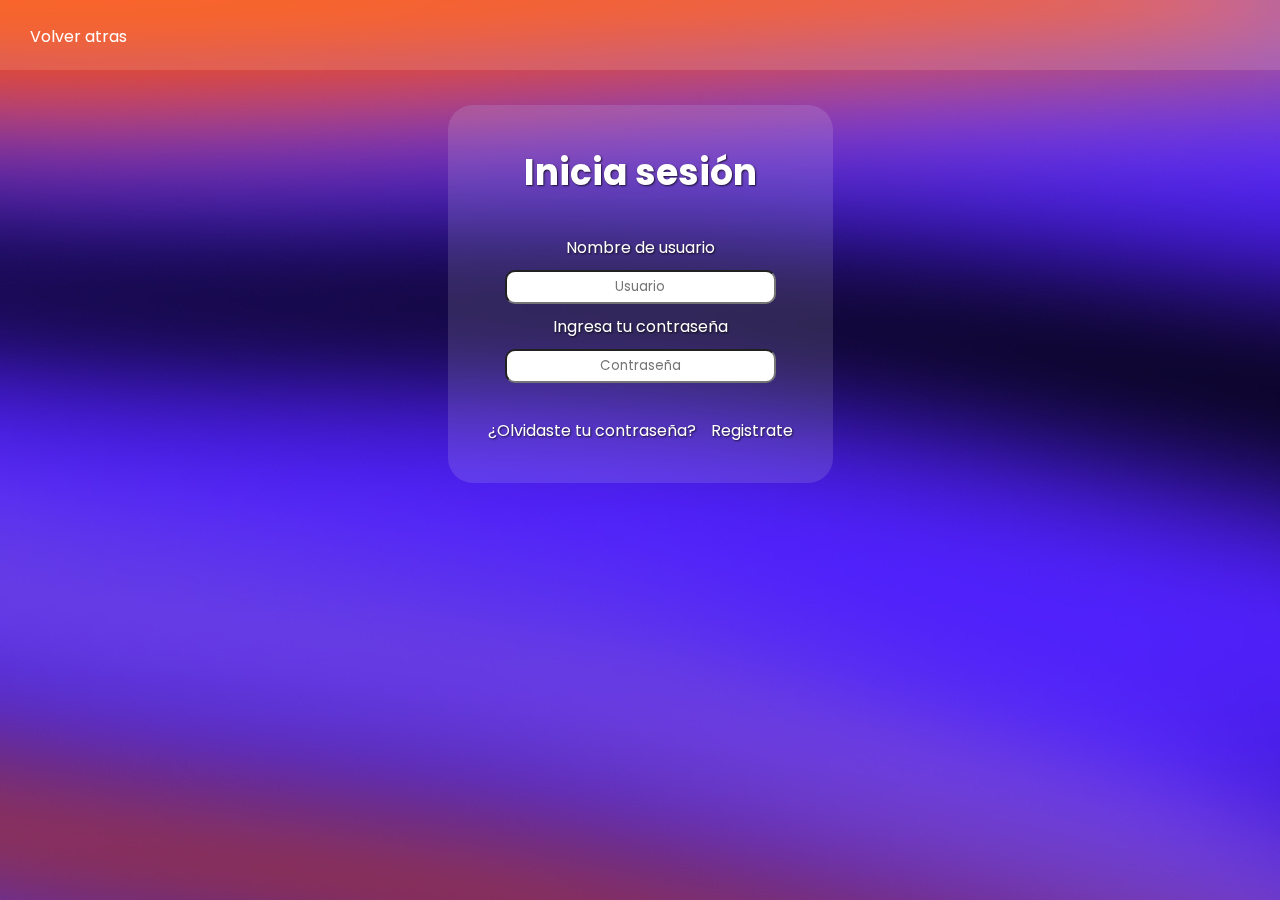
==== html/login.html @ de0dbedb "add: login.html, register.html" ====
<!DOCTYPE html>
<html lang="en">
  <head>
    <meta charset="UTF-8" />
    <meta name="viewport" content="width=device-width, initial-scale=1.0" />
    <title>Log in</title>
    <link rel="stylesheet" href="/css/log.css" />
    <link rel="preconnect" href="https://fonts.googleapis.com" />
    <link rel="preconnect" href="https://fonts.gstatic.com" crossorigin />
    <link
      href="https://fonts.googleapis.com/css2?family=Poppins:wght@200;300;400;600;700;800&display=swap"
      rel="stylesheet"
    />
    <link
      rel="stylesheet"
      href="https://cdnjs.cloudflare.com/ajax/libs/font-awesome/6.4.2/css/all.min.css"
      integrity="sha512-z3gLpd7yknf1YoNbCzqRKc4qyor8gaKU1qmn+CShxbuBusANI9QpRohGBreCFkKxLhei6S9CQXFEbbKuqLg0DA=="
      crossorigin="anonymous"
      referrerpolicy="no-referrer"
    />
    <link rel="icon" href="/assets/img/BORDERED_ICON-MIRACLE.png" />
  </head>
  <body>
    <nav>
      <a href="/index.html" target="_blank"
        ><i class="fa-solid fa-chevron-left" style="color: #ffffff"></i
        ><span class="text">Volver atras</span></a
      >
    </nav>

    <main>
      <section>
        <div class="container">
          <h2>Inicia sesión</h2>
          <form action="">
            <label for="user">Nombre de usuario</label>
            <input required id="user" type="text" placeholder="Usuario" />
            <label for="pass">Ingresa tu contraseña</label>
            <input
              id="pass"
              required
              type="password"
              placeholder="Contraseña"
            />
          </form>
          <div class="links">
            <a href="#">¿Olvidaste tu contraseña?</a>
            <a href="register.html">Registrate</a>
          </div>
        </div>
      </section>
    </main>
  </body>
</html>
---- css/log.css ----
* {
  margin: 0;
  padding: 0;
  box-sizing: border-box;
  list-style: none;
  text-decoration: none;
  color: white;
  font-family: "Poppins", sans-serif;
}

body {
  background-image: url(/assets/img/BACKGROUND__BODY.jpg);
}

main {
  display: flex;
  flex-direction: column;
  justify-content: center;
  align-items: center;
  margin-top: 35px;
  /* height: ; */
}

nav {
  display: flex;
  justify-content: flex-start;
  align-items: center;
  height: 70px;
  backdrop-filter: blur(10px);
  background-color: rgba(255, 255, 255, 0.124);
}

nav > a > i {
  font-size: 18px;
  padding: 0 10px 0 20px;
}

.container {
  display: flex;
  flex-direction: column;
  justify-content: center;
  align-items: center;
  gap: 35px;
  width: fit-content;
  backdrop-filter: blur(10px);
  background-color: rgba(255, 255, 255, 0.124);
  border-radius: 25px;
  padding: 40px;
  text-shadow: 1px 1px 2px rgba(0, 0, 0, 0.72);
}

.container h2 {
  font-size: 36px;
  text-shadow: 1px 1px 2px rgba(0, 0, 0, 0.72);
}

form {
  display: flex;
  flex-direction: column;
  justify-content: center;
  align-items: center;
  gap: 10px;
}

.links {
  display: flex;
  align-items: center;
  justify-content: center;
  gap: 15px;
  text-shadow: 1px 1px 2px rgba(0, 0, 0, 0.72);
}

input {
  border-radius: 10px;
  padding: 5px;
  text-align: center;
}
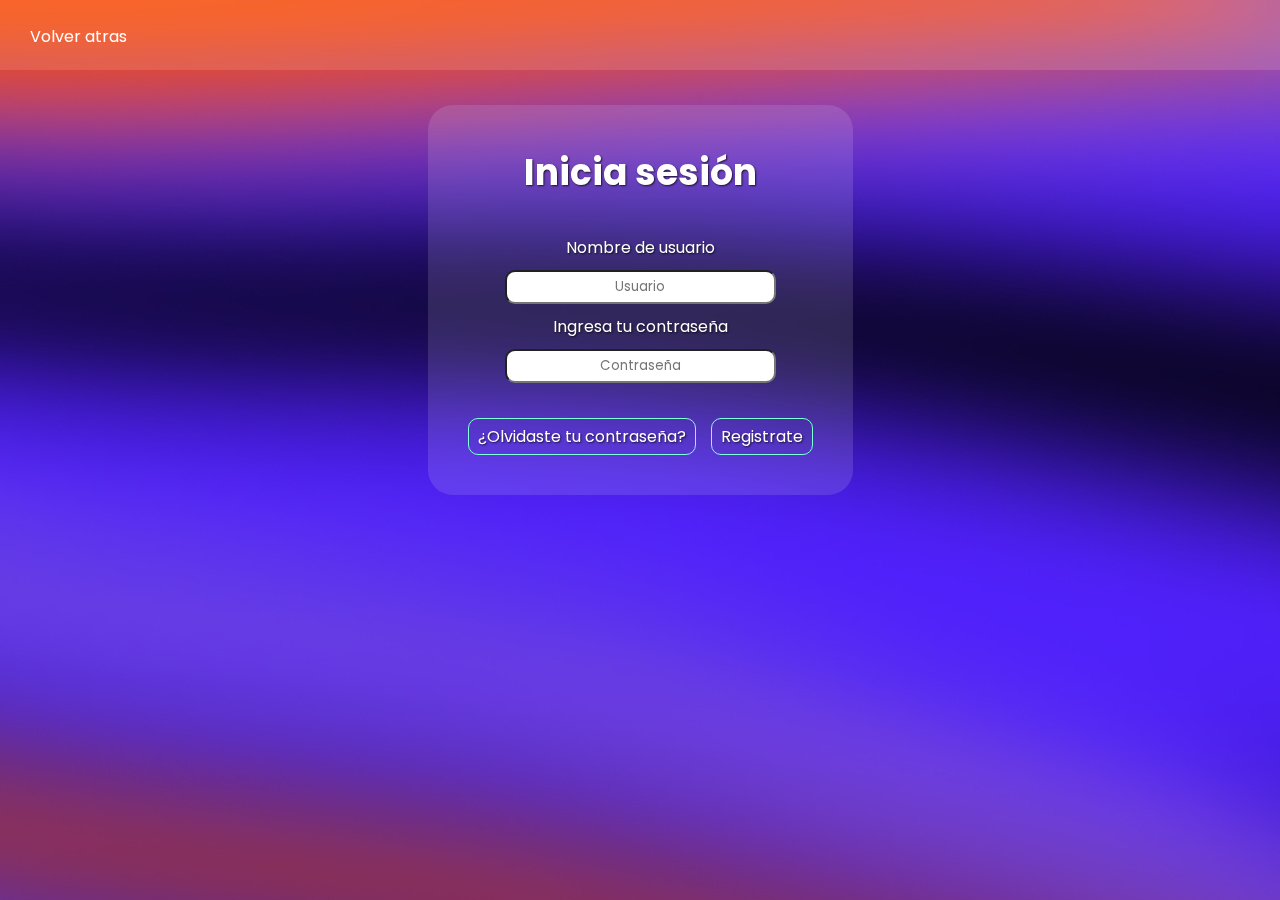
==== commit 5dc11ad9: "some changes" ====
--- a/html/login.html
+++ b/html/login.html
@@ -44,8 +44,8 @@
             />
           </form>
           <div class="links">
-            <a href="#">¿Olvidaste tu contraseña?</a>
-            <a href="register.html">Registrate</a>
+            <a class="btn" href="#">¿Olvidaste tu contraseña?</a>
+            <a class="btn" href="register.html">Registrate</a>
           </div>
         </div>
       </section>
--- a/css/log.css
+++ b/css/log.css
@@ -75,3 +75,15 @@
   padding: 5px;
   text-align: center;
 }
+
+.btn {
+  border: solid aquamarine 1px;
+  border-radius: 10px;
+  padding: 5px 9px;
+}
+
+.btn:hover,
+.btn:active {
+  background-color: rgba(41, 96, 247, 0.671);
+  transform: scale(1.02);
+}
